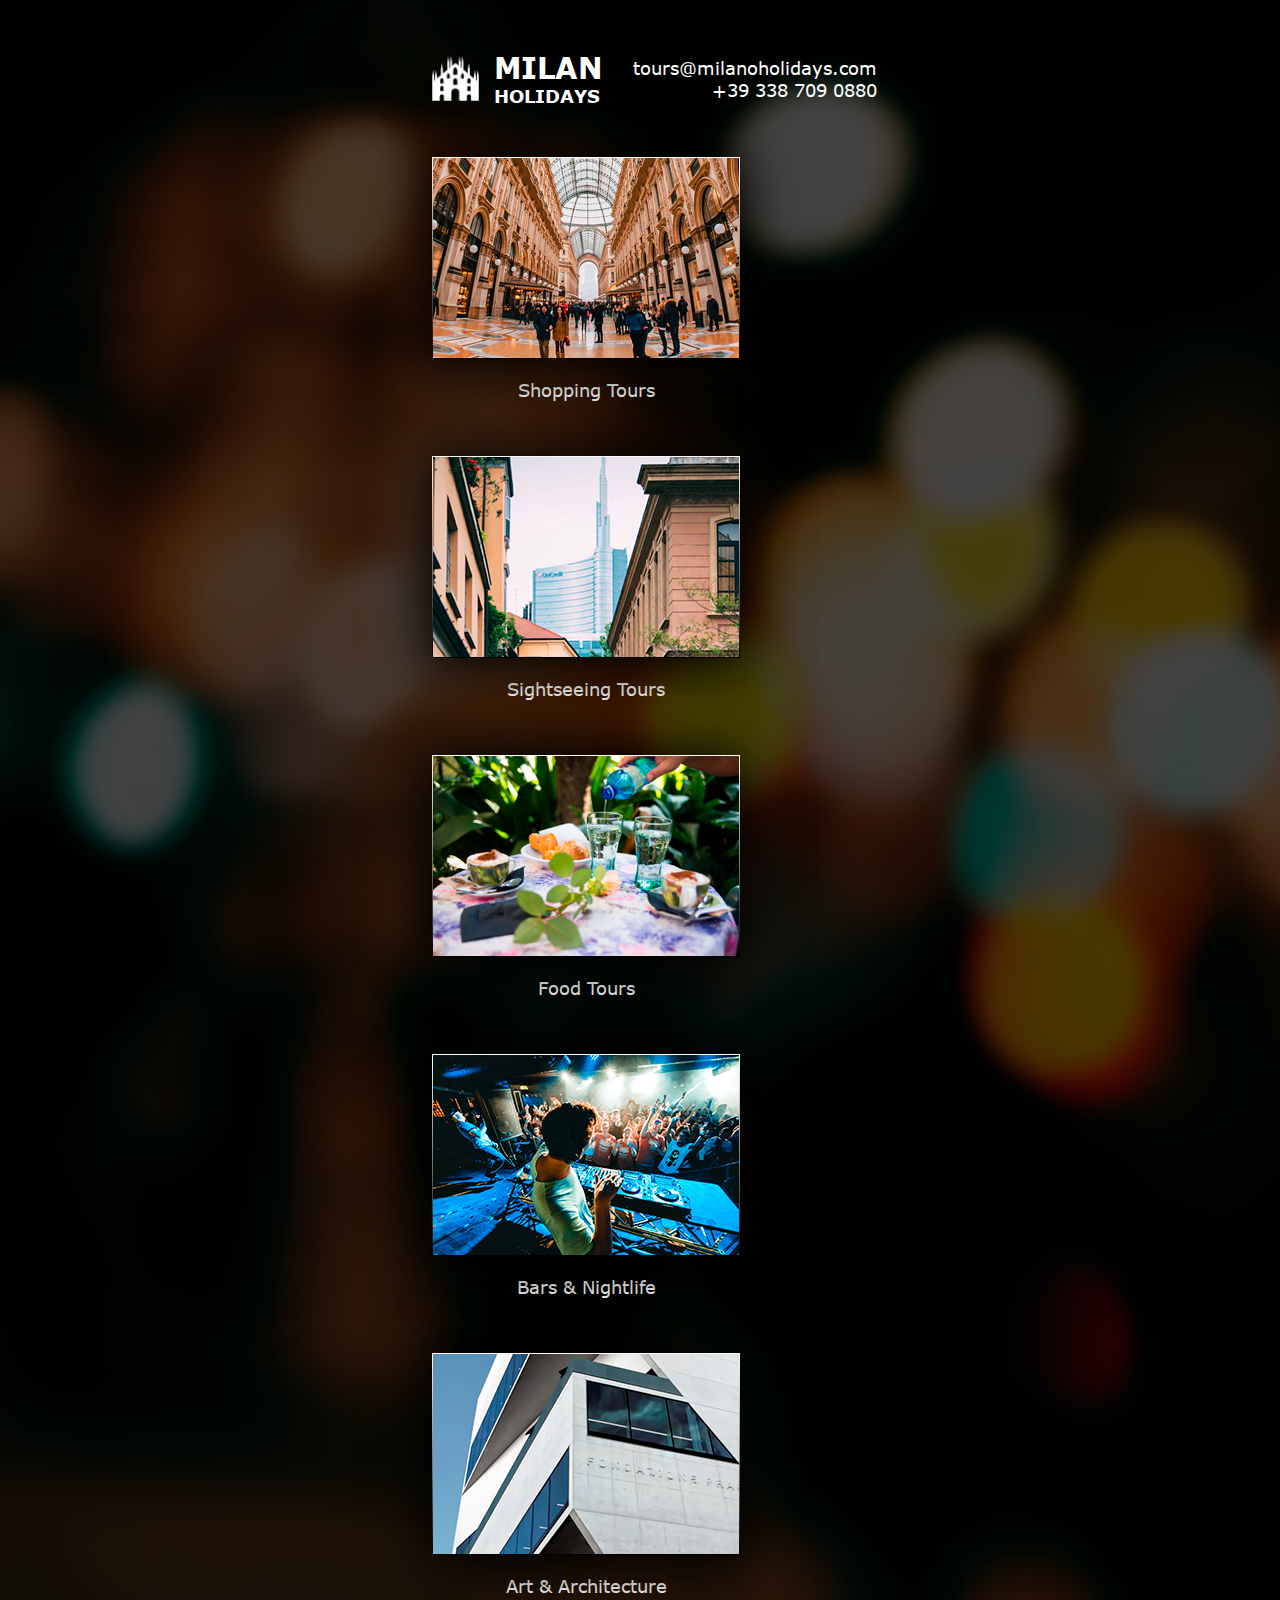
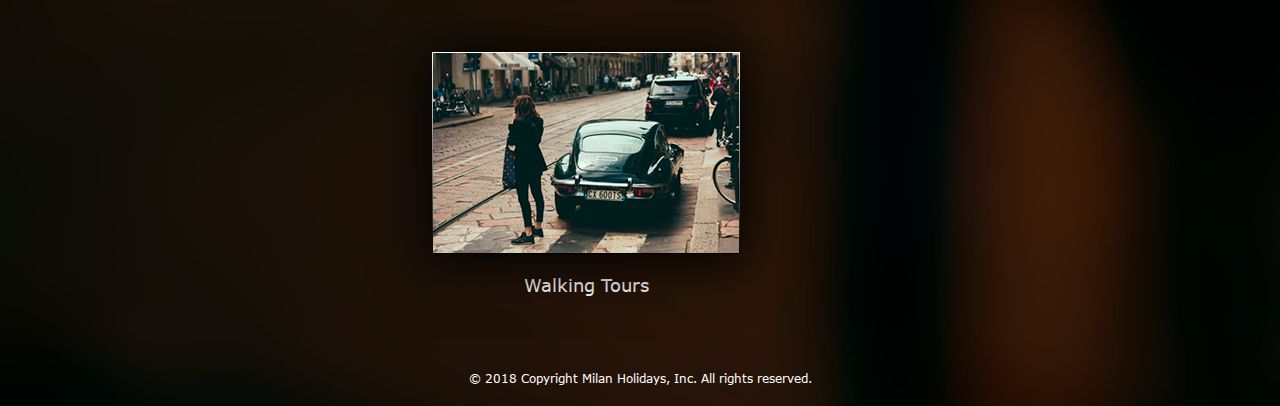
==== homework3/index.html @ 6b0f4985 "initial" ====
<!DOCTYPE html>
<html lang="en">
<head>
    <meta charset="UTF-8">
    <meta name="viewport" content="width=device-width, initial-scale=1.0">
    <link rel="stylesheet" href="style.css">
    <title>Document</title>
</head>
<body>
    <header>
        <div class="head-items d-flex">
            <a class="logo-link" href="">
            <div class="logo d-flex">
                <img src="images/logo.png" style="float: left" width="47">
                <div class="logo-text" style="float: right">
                    <p style="font-size: 29px;">MILAN</p>
                    <p style="font-size: 18px;">HOLIDAYS</p>
                </div>
            </div>
        </a>
            <div class="contacts">
                <div class="contacts-text">
                    <p>tours@milanoholidays.com</p>
                    <p>+39 338 709 0880</p>
                </div>
            </div>
        </div>
    </header>
    <section>
        <div class="item-container d-flex">
            <div class="items">
                <div class="image-includes">
                    <img src="images/item1.png">
                    <div class="info d-flex">
                        <div class="left-side-text d-flex">
                            <p style="font-size: 10px;">from</p>
                            <p style="font-size: 20px;">€50</p>
                        </div>
                        <div class="right-side-text">
                            <p>View Details</p>
                        </div>
                    </div>
                </div>
                <p class="image-sign">Shopping Tours</p>
            </div>
            <div class="items">
                <div class="image-includes">
                    <img src="images/item2.png">
                    <div class="info d-flex">
                        <div class="left-side-text d-flex">
                            <p style="font-size: 10px;">from</p>
                            <p style="font-size: 20px;">€50</p>
                        </div>
                        <div class="right-side-text">
                            <p>View Details</p>
                        </div>
                    </div>
                </div>
                <p class="image-sign">Sightseeing Tours</p>
            </div>
            <div class="items">
                <div class="image-includes">
                    <img src="images/item3.png">
                    <div class="info d-flex">
                        <div class="left-side-text d-flex">
                            <p style="font-size: 10px;">from</p>
                            <p style="font-size: 20px;">€50</p>
                        </div>
                        <div class="right-side-text">
                            <p>View Details</p>
                        </div>
                    </div>
                </div>
                <p class="image-sign">Food Tours</p>
            </div>
            <div class="items">
                <div class="image-includes">
                    <img src="images/item4.png">
                    <div class="info d-flex">
                        <div class="left-side-text d-flex">
                            <p style="font-size: 10px;">from</p>
                            <p style="font-size: 20px;">€50</p>
                        </div>
                        <div class="right-side-text">
                            <p>View Details</p>
                        </div>
                    </div>
                </div>
                <p class="image-sign">Bars & Nightlife</p>
            </div>
            <div class="items">
                <div class="image-includes">
                    <img src="images/item5.png">
                    <div class="info d-flex">
                        <div class="left-side-text d-flex">
                            <p style="font-size: 10px;">from</p>
                            <p style="font-size: 20px;">€50</p>
                        </div>
                        <div class="right-side-text">
                            <p>View Details</p>
                        </div>
                    </div>
                </div>
                <p class="image-sign">Art & Architecture</p>
            </div>
            <div class="items">
                <div class="image-includes">
                    <img src="images/item6.png">
                    <div class="info d-flex">
                        <div class="left-side-text d-flex">
                            <p style="font-size: 10px;">from</p>
                            <p style="font-size: 20px;">€50</p>
                        </div>
                        <div class="right-side-text">
                            <p>View Details</p>
                        </div>
                    </div>
                </div>
                <p class="image-sign">Walking Tours</p>
            </div>
        </div>
    </section>

    <footer>
        <div class="copyright">
            <p>&copy; 2018 Copyright Milan Holidays, Inc. All rights reserved.</p>
        </div>
    </footer>
</body>
</html>
---- homework3/style.css ----
@font-face {
    font-family: 'Verdana-regular';
    src: url("fonts/Verdana.ttf");
}

@font-face {
    font-family: 'Verdana-bold';
    src: url("fonts/Verdana-Bold.ttf");
}

body {
    background-image: url("images/background.png");
    background-size: cover;
    background-repeat: no-repeat;
    max-width: 1366px;
    margin: 0 277px;
    padding: 0 155px;
}

.d-flex {
    display: flex;
    justify-content: space-between;
    align-items: center;
}

header .head-items {
    margin: 50px 0;
}

header .logo {
    justify-content: left;
}

header .logo img, div {
    margin-right: 15px;
}

header .logo .logo-text p {
    color: white;
    font-family: 'Verdana-bold';
    margin: 0;
}

header .logo-link:hover .logo img {
    filter: brightness(0) saturate(100%) invert(44%) sepia(77%) saturate(980%) hue-rotate(345deg) brightness(96%) contrast(112%);
}

header .logo-link:hover .logo-text p {
    filter: brightness(0) saturate(100%) invert(44%) sepia(77%) saturate(980%) hue-rotate(345deg) brightness(96%) contrast(112%);
}


header .contacts .contacts-text p {
    font-size: 18px;
    margin: 0;
    color: white;
    text-align: right;
    font-family: 'Verdana-regular';
}

section .item-container {
    flex-wrap: wrap;
}

section .item-container .items {
    margin: 0;
    margin-bottom: 55px;
    max-width: 308px;
}

section .item-container .items p.image-sign {
    text-align: center;
    color: white;
    font-size: 18px;
    margin-top: 20px;
    margin-bottom: 0;
    font-family: 'Verdana-regular';
}

section .items {
    max-width: 308px;
}

section .items .image-includes {
    margin: 0;
    position: relative;
    height: 200px;
    overflow: hidden;
    border: 1px solid white;
    border-image: linear-gradient(to bottom, white, black) 1;
    box-shadow: 0 4px 50px 5px rgba(0, 0, 0, 1);
}

section .items .image-includes .info {
    background-color: #FF6514;
    margin: 0;
    position: absolute;
    width: 100%;
    height: 63px;
    bottom: -63px;
    transition: bottom 0.1s ease; /* Плавное появление */
}

section .items:hover .image-includes .info {
    bottom: 0px;
}

section .items:hover p.image-sign {
    filter: brightness(0) saturate(100%) invert(44%) sepia(77%) saturate(980%) hue-rotate(345deg) brightness(96%) contrast(112%);
}

section .items:hover {
    cursor: pointer;
}

section .items .image-includes .info .left-side-text {
    margin: 0;
    margin-left: 20px;
    height: 100%;
    flex-direction: column;
    justify-content: center;
    align-items: start;
}

section .items .image-includes .info .right-side-text {
    margin-right: 20px;
}

section .items .image-includes .info .left-side-text p {
    font-family: 'Verdana-regular';
    margin: 0;
    padding: 0;
    text-align: center;
    color: white;
}


section .items .image-includes .info .right-side-text p {
    font-family: 'Verdana-regular';
    margin: 0;
    color: white;
    font-size: 14px;
    display: inline-block;
}

.right-side-text::after {
    content: ">";
            display: inline-block;
            margin-left: 8px;
            color: white;
            font-size: 15px;
}

footer .copyright {
    margin: 20px 0;
}

footer .copyright p {
    font-family: 'Verdana-regular';
    font-size: 12px;
    color: white;
    text-align: center;
}
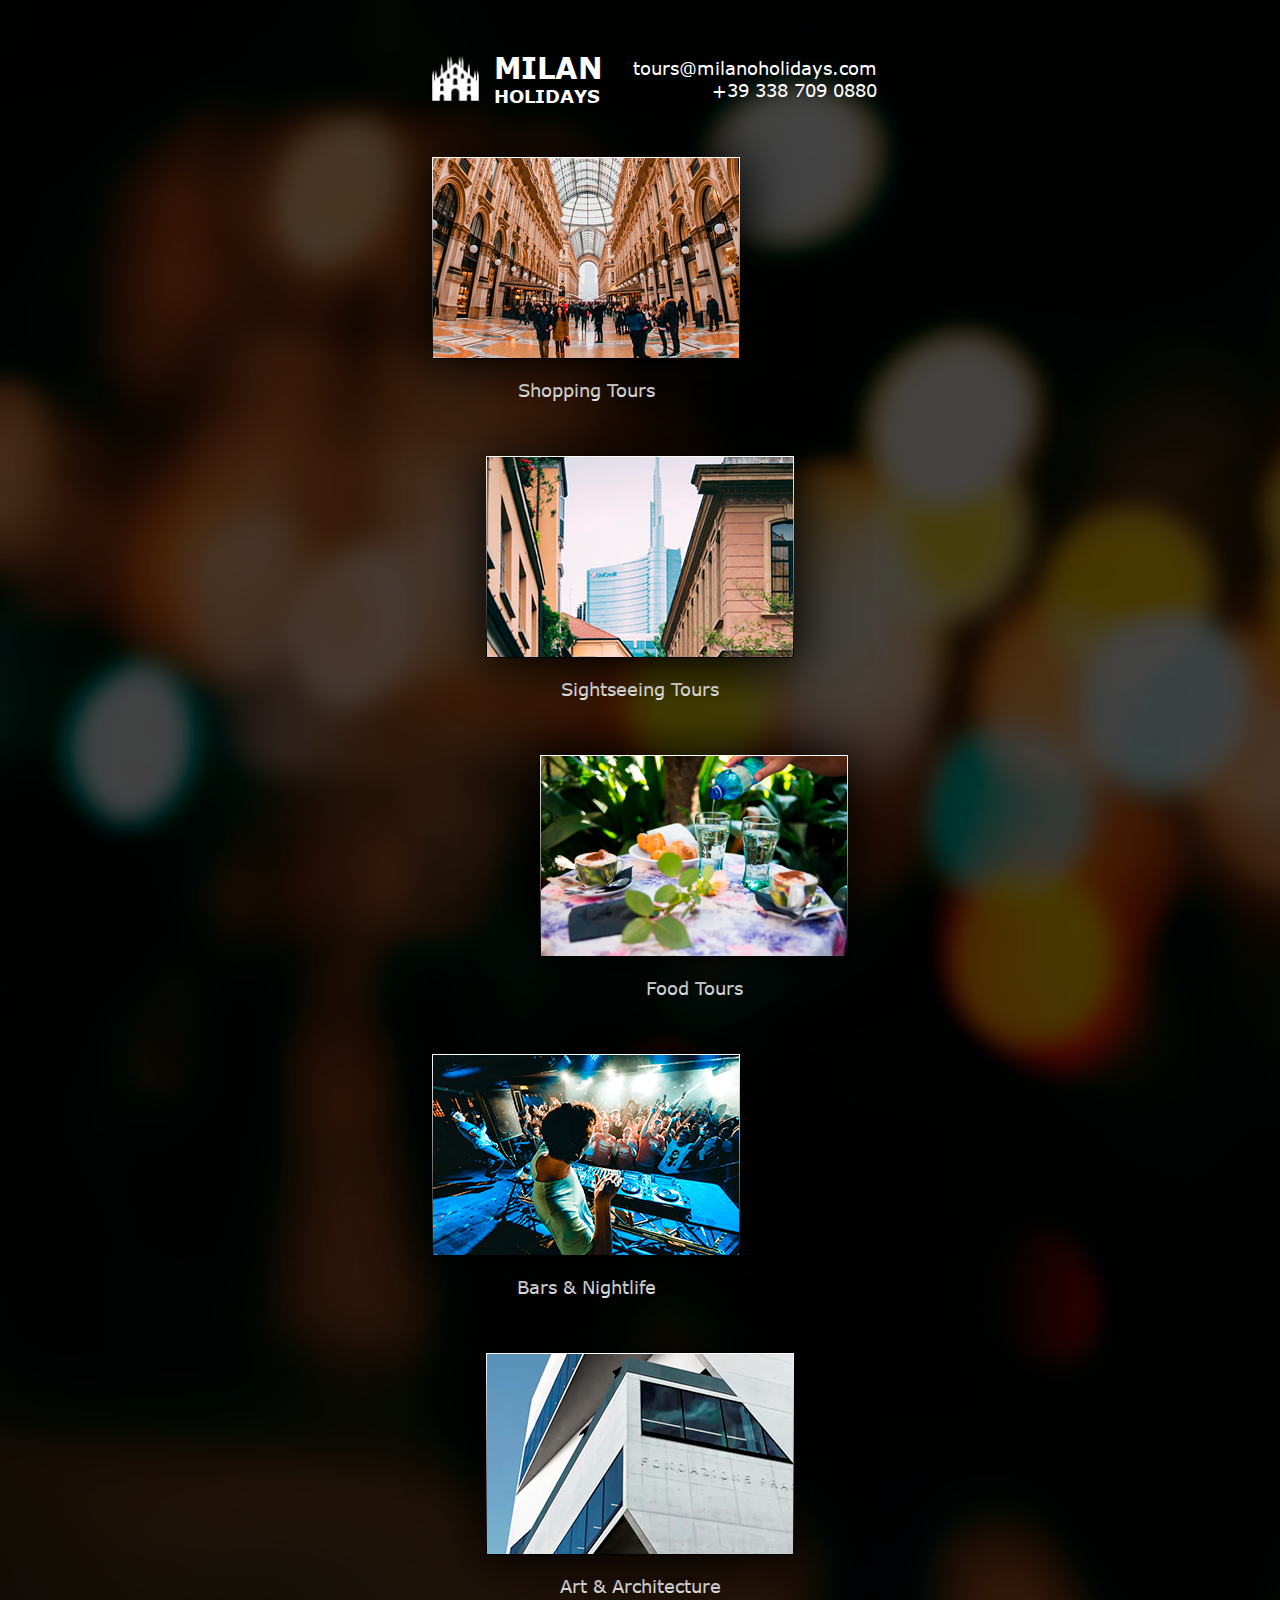
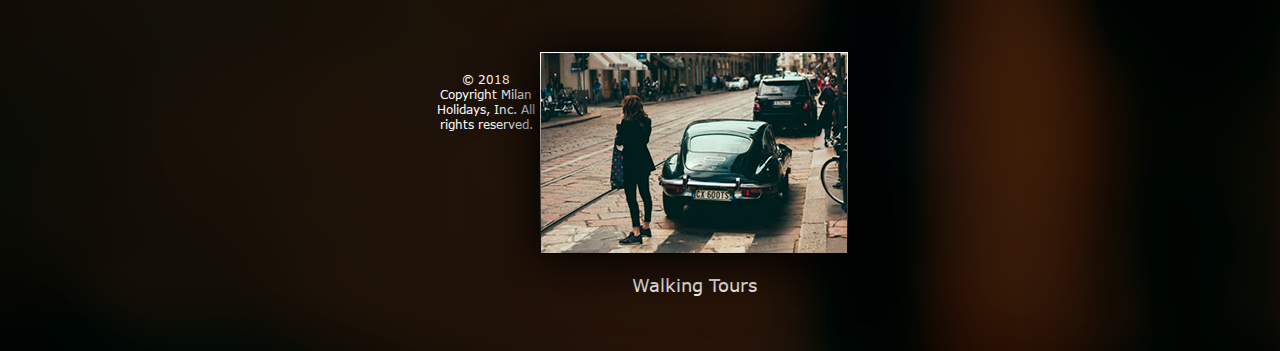
==== commit 4bc52cc6: "updated homework 3" ====
--- a/homework3/index.html
+++ b/homework3/index.html
@@ -27,8 +27,8 @@
         </div>
     </header>
     <section>
-        <div class="item-container d-flex">
-            <div class="items">
+        <div class="item-container">
+            <div class="items align-float-left">
                 <div class="image-includes">
                     <img src="images/item1.png">
                     <div class="info d-flex">
@@ -58,7 +58,7 @@
                 </div>
                 <p class="image-sign">Sightseeing Tours</p>
             </div>
-            <div class="items">
+            <div class="items align-float-right">
                 <div class="image-includes">
                     <img src="images/item3.png">
                     <div class="info d-flex">
@@ -73,7 +73,7 @@
                 </div>
                 <p class="image-sign">Food Tours</p>
             </div>
-            <div class="items">
+            <div class="items align-float-left">
                 <div class="image-includes">
                     <img src="images/item4.png">
                     <div class="info d-flex">
@@ -103,7 +103,7 @@
                 </div>
                 <p class="image-sign">Art & Architecture</p>
             </div>
-            <div class="items">
+            <div class="items align-float-right">
                 <div class="image-includes">
                     <img src="images/item6.png">
                     <div class="info d-flex">
--- a/homework3/style.css
+++ b/homework3/style.css
@@ -59,13 +59,23 @@
 }
 
 section .item-container {
-    flex-wrap: wrap;
+    margin: 0;
+    text-align: center;
 }
 
 section .item-container .items {
     margin: 0;
     margin-bottom: 55px;
     max-width: 308px;
+    display: inline-block;
+}
+
+.align-float-left {
+    float: left;
+}
+
+.align-float-right {
+    float: right;
 }
 
 section .item-container .items p.image-sign {
@@ -98,7 +108,7 @@
     width: 100%;
     height: 63px;
     bottom: -63px;
-    transition: bottom 0.1s ease; /* Плавное появление */
+    transition: bottom 0.1s ease;
 }
 
 section .items:hover .image-includes .info {
